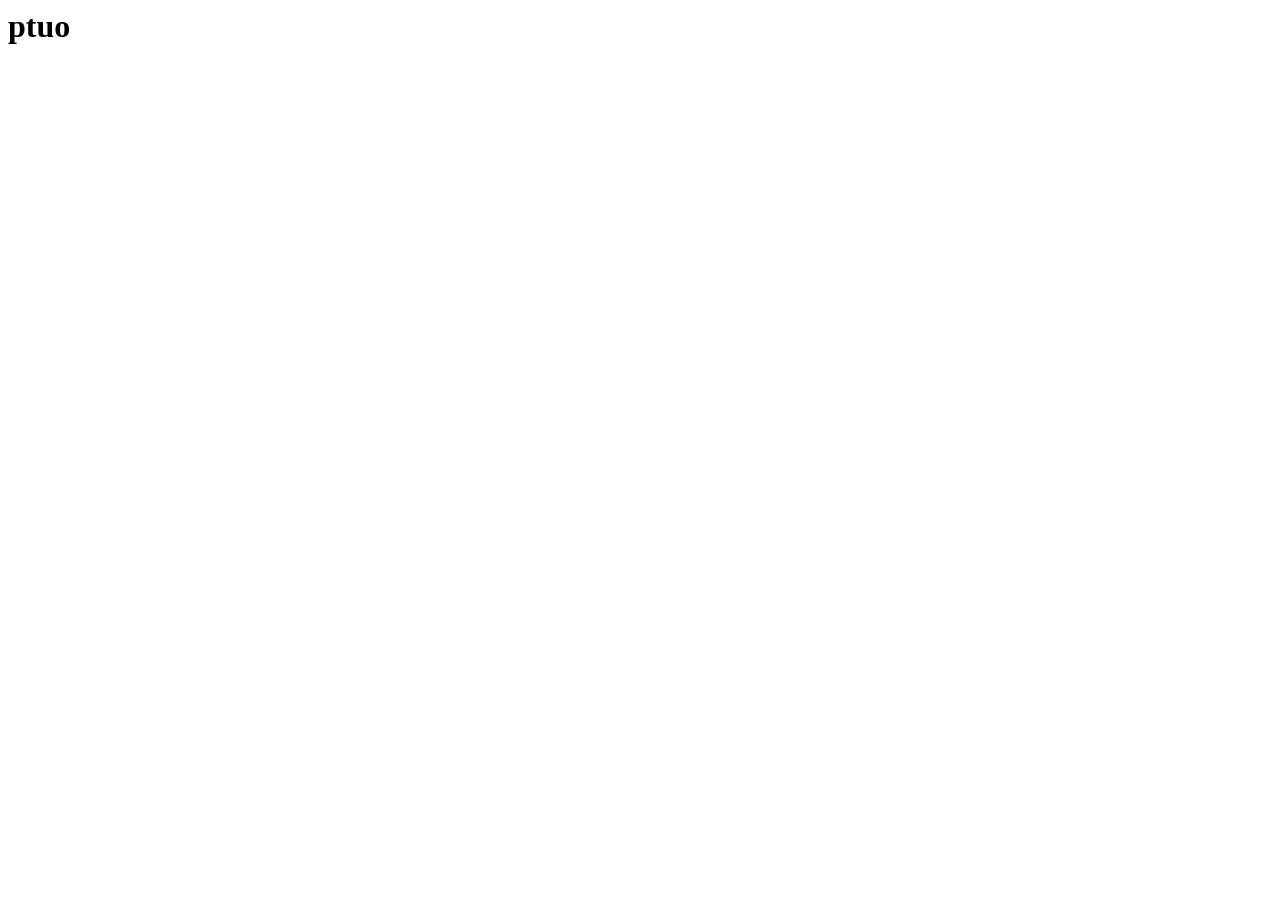
==== src/view/index.html @ b20a2707 "add directory src demo netlify" ====
<html lang="en">
<head>
    <meta charset="UTF-8">
    <meta name="viewport" content="width=device-width, initial-scale=1.0">
    <title>Document</title>
</head>
<body>
    <h1>ptuo</h1>
</body>
</html>
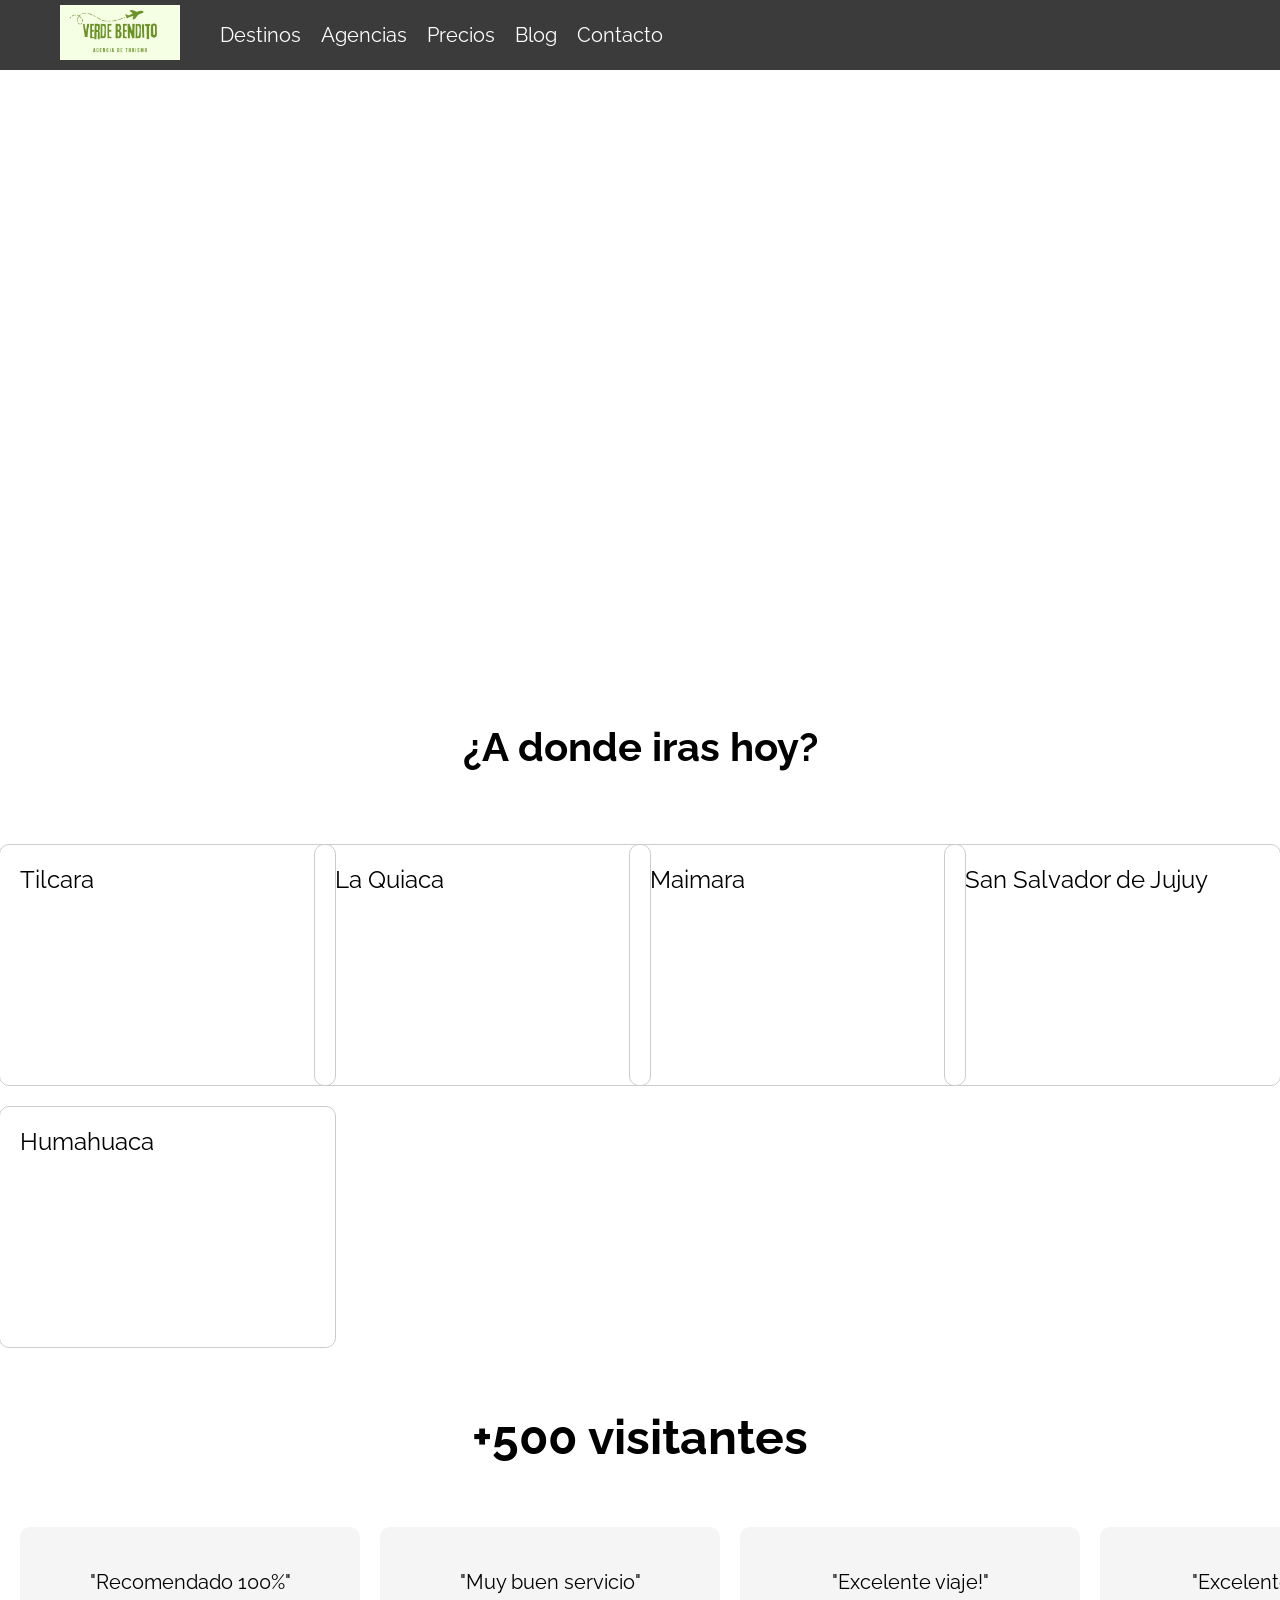
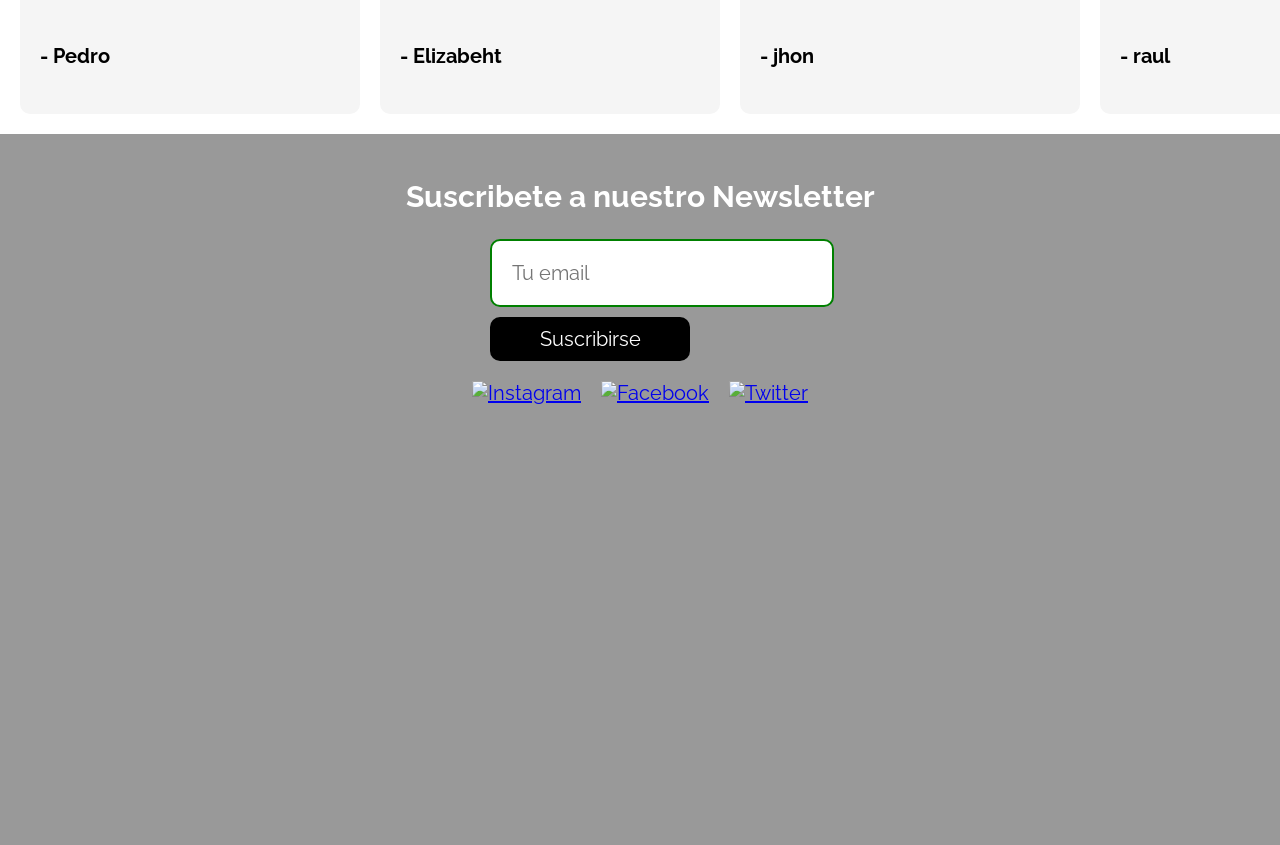
==== commit 5cf28f94: "estructuracion del proyecto" ====
--- a/src/view/index.html
+++ b/src/view/index.html
@@ -1,10 +1,101 @@
-<html lang="en">
+<!DOCTYPE html>
+<html lang="es">
 <head>
-    <meta charset="UTF-8">
-    <meta name="viewport" content="width=device-width, initial-scale=1.0">
-    <title>Document</title>
+  <meta charset="UTF-8">
+  <title>Turismo</title>
+  <link href="https://fonts.googleapis.com/css2?family=Raleway:wght@300;400;700&display=swap" rel="stylesheet">
+  <link rel="stylesheet" href="/css/styles.css">
 </head>
 <body>
-    <h1>ptuo</h1>
+
+<header>
+  <nav>
+    <ul>
+      <li><a href="/src/view/destinos.html">Destinos</a></li>
+      <li><a href="/src/view/agencias.html">Agencias</a></li>
+      <li><a href="/src/view/precios.html">Precios</a></li>
+      <li><a href="/src/view/blog.html">Blog</a></li>
+      <li><a href="/src/view/contacto.html">Contacto</a></li>
+    </ul>
+    <ul>
+      <a href="/src/view/index.html"><img src="/img/logo.jpg" alt="Logo"></a>
+    </ul>
+  </nav>
+</header>
+
+<section class="hero">
+  <video autoplay muted loop id="hero-video">
+    <source src="/video/MEJORES PAISAJES de JUJUY, Argentina 🌈🎨.mp4" type="video/mp4">
+  </video>
+  <div class="texto">
+    <h1>Descubrí nuevos destinos</h1>
+  </div>
+</section>  
+
+<h1 style="display: flex; justify-content: center; padding: 20px;font-size: 40px; background-color: rgba(255, 255, 255, 0.8);">¿A donde iras hoy?</h1>
+
+<section class="destinos">
+  <article class="card" style="background: url(img/tilcara-pukara-052.jpg) center/cover;">Tilcara</article>
+  <article class="card" style="background: url(img/la_quiaca.webp) center/cover;">La Quiaca</article>
+  <article class="card" style="background: url(img/maimara.webp) center/cover;">Maimara</article>
+  <article class="card" style="background: url(img/san_salvador.webp) center/cover;">San Salvador de Jujuy</article>
+  <article style="background: url(img/monumento-icónico-los-héroes-de-la-independencia-conmemoración-las-batallas-por-humahuaca-en-el-cañón-quebrada-está-410572599.webp) center/cover;" class="card">Humahuaca</article>
+</section>
+
+<section class="contador">
+  <h1>+500 visitantes</h1>
+</section>
+
+<section class="testimonios">
+  <div class="carrusel">
+
+    <div class="item">
+      <p>"Recomendado 100%"</p>
+      <h4>- Pedro</h4>
+    </div>
+
+    <div class="item">
+      <p>"Muy buen servicio"</p>
+      <h4>- Elizabeht</h4>
+    </div>
+
+    
+    <div class="item">
+      <p>"Excelente viaje!"</p>
+      <h4>- jhon</h4>
+    </div>
+
+    <div class="item">
+      <p>"Excelente viaje!"</p>
+      <h4>- raul</h4>
+    </div>
+
+    <div class="item">
+      <p>"Muy buen servicio"</p>
+      <h4>- María</h4>
+    </div>
+
+    <div class="item">
+      <p>"Recomendado 100%"</p>
+      <h4>- Pedro</h4>
+    </div>
+
+  </div>
+</section>
+
+<footer>
+  <h2>Suscribete a nuestro Newsletter</h2>
+  <form class="formulario">
+    <input type="email" placeholder="Tu email">
+    <button>Suscribirse</button>
+  </form>
+  <section class="url">
+    <a href="https://instagram.com" target="_blank"><img src="img/instagram.png" alt="Instagram"></a>
+    <a href="https://facebook.com" target="_blank"><img src="img/facebook.png" alt="Facebook"></a>
+    <a href="https://twitter.com" target="_blank"><img src="img/gorjeo.png" alt="Twitter"></a>
+  </section>
+  <iframe src="https://www.google.com/maps/embed?pb=!1m18!1m12!1m3!1d1876050.5916084703!2d-66.11709616572838!3d-23.317875623277903!2m3!1f0!2f0!3f0!3m2!1i1024!2i768!4f13.1!3m3!1m2!1s0x9404a1f6e75c0087%3A0x815e91b230ce4e79!2sJujuy!5e0!3m2!1ses!2sar!4v1776888535115!5m2!1ses!2sar" width="600" height="450" style="border:0;" allowfullscreen="" loading="lazy" referrerpolicy="no-referrer-when-downgrade"></iframe>
+</footer>
+
 </body>
 </html>
--- a/css/styles.css
+++ b/css/styles.css
@@ -0,0 +1,620 @@
+/*.html*/
+body {
+  display: flex;
+  flex-direction: column;
+  margin: 0;
+  background: url(https://tripin.travel/wp-content/uploads/2016/07/foto-purmaJoaquin-Carrillo-1.jpg)
+    center/cover no-repeat fixed;
+  font-family: "Raleway", sans-serif;
+}
+
+header {
+  position: fixed;
+  z-index: 1000;
+  width: 100%;
+  height: 70px;
+  background-color: #3b3b3b;
+  display: flex;
+  justify-content: space-between;
+  align-items: center;
+  padding: 0 20px;
+}
+
+footer {
+  display: flex;
+  flex-direction: column;
+  align-items: center;
+  background: #3b3b3b;
+  color: white;
+  padding: 20px;
+  background: rgba(0, 0, 0, 0.4);
+  font-size: 20px;
+}
+
+footer .url {
+  display: flex;
+  gap: 20px;
+  padding: 20px;
+  justify-content: center;
+}
+
+footer a img {
+  width: 40px;
+}
+
+iframe {
+  width: 100%;
+  height: 400px;
+  border: none;
+}
+
+h2 {
+  font-weight: 700;
+}
+
+/*index*/
+
+nav {
+  position: fixed;
+  display: flex;
+  flex-direction: row-reverse;
+  justify-content: space-evenly;
+  align-items: center;
+}
+
+nav ul {
+  display: flex;
+  list-style: none;
+  gap: 20px;
+}
+
+nav a {
+  text-decoration: none;
+  color: white;
+  font-size: 20px;
+}
+
+img {
+  width: 120px;
+}
+
+.hero {
+  padding-top: 70px;
+  position: relative;
+  height: 600px;
+  overflow: hidden;
+}
+
+#hero-video {
+  width: 100%;
+  height: 100%;
+  object-fit: cover;
+  display: block;
+}
+
+.hero .texto {
+  font-size: 30px;
+  position: absolute;
+  top: 50%;
+  left: 50%;
+  transform: translate(-50%, -50%);
+  color: white;
+}
+
+.destinos {
+  display: grid;
+  justify-items: center;
+  font-size: 1.5rem;
+  grid-template-columns: repeat(4, 1fr);
+  gap: 20px;
+  padding: 20px;
+}
+
+.filtros {
+  display: flex;
+  flex-wrap: wrap;
+  justify-content: center;
+  gap: 20px;
+  margin-top: 100px;
+  background-color: rgba(255, 255, 255, 0.8);
+  padding: 20px;
+  border-radius: 5px;
+}
+
+label {
+  font-size: 1.5rem;
+  color: black;
+}
+
+.card {
+  padding: 20px;
+  border: 1px solid #ccc;
+  transition: 0.3s;
+  width: 100%;
+  height: 200px;
+  object-fit: cover;
+  position: relative;
+  overflow: hidden;
+  perspective: 1000px;
+}
+
+.card:hover {
+  transform: scale(1.1);
+}
+
+.contador {
+  background-color: rgba(255, 255, 255, 0.8);
+  text-align: center;
+  font-size: 2rem;
+  animation:
+    aparecer 2s,
+    crecer 2s steps(10);
+}
+
+@keyframes aparecer {
+  from {
+    opacity: 0;
+  }
+  to {
+    opacity: 1;
+    transform: translateY(0);
+  }
+}
+
+@keyframes crecer {
+  from {
+    width: 0;
+  }
+  to {
+    width: 100%;
+  }
+}
+
+.testimonios {
+  overflow: hidden;
+  padding: 20px;
+}
+
+.carrusel {
+  display: flex;
+  gap: 20px;
+  width: max-content;
+  animation: mover 15s linear infinite;
+}
+
+.carrusel::-webkit-scrollbar {
+  display: none;
+}
+
+@keyframes mover {
+  0% {
+    transform: translateX(0);
+  }
+  50% {
+    transform: translateX(-20%);
+  }
+  100% {
+    transform: translateX(0);
+  }
+}
+
+.item {
+  min-width: 300px;
+  background: #f5f5f5;
+  padding: 20px;
+  border-radius: 10px;
+  scroll-snap-align: center;
+}
+
+.spinner {
+  width: 40px;
+  height: 40px;
+  border: 5px solid gray;
+  border-top: 5px solid black;
+  border-radius: 50%;
+  animation: girar 1s linear infinite;
+  display: none;
+}
+
+@keyframes girar {
+  to {
+    transform: rotate(360deg);
+  }
+}
+
+/*destino*/
+
+.modal {
+  display: none;
+  position: fixed;
+  top: 40%;
+  left: 40%;
+  background: white;
+  padding: 20px;
+  border: 1px solid black;
+}
+
+.modal:target {
+  display: flex;
+}
+
+#todos:checked ~ .contenedor .card {
+  display: block;
+}
+
+#Puna:checked ~ .contenedor .card:not(.Puna) {
+  display: none;
+}
+
+#Valles:checked ~ .contenedor .card:not(.Valles) {
+  display: none;
+}
+
+#Yungas:checked ~ .contenedor .card:not(.Yungas) {
+  display: none;
+}
+
+#Quebrada:checked ~ .contenedor .card:not(.Quebrada) {
+  display: none;
+}
+
+.contenedor {
+  display: grid;
+  grid-template-columns: repeat(4, 1fr);
+  gap: 30px;
+  color: white;
+  padding: 30px;
+  justify-items: center;
+}
+
+.contenedor .card {
+  display: flex;
+  justify-content: space-evenly;
+  font-size: 30px;
+  background-color: rgba(255, 255, 255, 0.8);
+  border-radius: 5px;
+  width: 100%;
+  height: 100%;
+  object-fit: cover;
+  background-size: cover;
+  background-position: center;
+  transition: transform 0.3s;
+  align-items: center;
+}
+
+table {
+  width: 100%;
+  border-collapse: collapse;
+  padding: 30px;
+  background-color: rgba(255, 255, 255, 0.8);
+}
+
+th,
+td {
+  border: 1px solid #ccc;
+  padding: 10px;
+  font-size: 20px;
+}
+
+tr:hover {
+  background: lightgray;
+}
+
+@media (max-width: 600px) {
+  table,
+  thead,
+  tbody,
+  tr,
+  td {
+    display: block;
+  }
+
+  tr {
+    margin-bottom: 10px;
+    border: 1px solid #ccc;
+  }
+}
+
+/*agencias*/
+
+.agencias {
+  display: grid;
+  grid-template-columns: repeat(3, 1fr);
+  gap: 60px;
+  padding: 20px;
+  background-color: rgba(255, 255, 255, 0.8);
+}
+
+.agencias img {
+  width: 100%;
+  height: 100%;
+  object-fit: fill;
+  border-radius: 10px;
+}
+
+.agencias .card {
+  display: flex;
+  flex-direction: column;
+  align-items: center;
+  text-align: center;
+  padding: 20px;
+  border: 2px solid #ccc;
+  border-radius: 10px;
+  transition: 0.3s;
+  width: 100%;
+  height: 200px;
+  object-fit: cover;
+}
+
+.inner {
+  width: 100%;
+  height: 100%;
+  transition: transform 0.6s;
+  transform-style: preserve-3d;
+  position: relative;
+}
+
+.card:hover .inner {
+  transform: rotateY(180deg);
+}
+
+.front,
+.back {
+  font-size: 20px;
+  position: absolute;
+  width: 100%;
+  height: 100%;
+  backface-visibility: hidden;
+}
+
+.back {
+  color: #f5f5f5;
+  transform: rotateY(180deg);
+  background: rgba(0, 0, 0, 0.5);
+}
+
+.rating {
+  direction: rtl;
+}
+
+.rating input {
+  display: none;
+}
+
+.rating label {
+  font-size: 30px;
+  color: gray;
+  cursor: pointer;
+}
+
+.rating input:checked ~ label {
+  color: gold;
+}
+
+/*precios*/
+
+.tabla {
+  width: 80%;
+  background-color: rgba(255, 255, 255, 0.8);
+  border-collapse: collapse;
+  text-align: center;
+  border: 1px solid #ccc;
+  margin: 15px auto 40px;
+  border-radius: 10px;
+}
+
+.tabla th {
+  background: black;
+  color: white;
+}
+
+.tabla th,
+.tabla td {
+  padding: 10px;
+  border: 1px solid #ccc;
+}
+
+.tabla tr:hover {
+  background: lightblue;
+}
+
+.tooltip {
+  position: relative;
+  cursor: pointer;
+}
+
+.tooltip::after {
+  content: attr(data-text);
+  position: absolute;
+  background: black;
+  color: white;
+  padding: 5px;
+  top: 20px;
+  left: 0;
+  white-space: nowrap;
+  opacity: 0;
+  transition: 0.3s;
+}
+
+.tooltip:hover::after {
+  opacity: 1;
+}
+
+.tooltip::after {
+  border-radius: 5px;
+}
+
+/*contacto*/
+
+form {
+  display: flex;
+  flex-direction: column;
+  width: 300px;
+  margin: 0 auto;
+  gap: 10px;
+}
+
+.contacto {
+  display: flex;
+  align-items: center;
+  padding: 120px;
+  background: rgba(255, 254, 254, 0.8);
+  margin: auto;
+  border-radius: 10px;
+  margin-top: 90px;
+  margin-bottom: 40px;
+}
+
+.formulario {
+  display: flex;
+  flex-direction: column;
+  gap: 10px;
+  width: 300px;
+  margin: auto;
+}
+
+h1 {
+  height: 60px;
+  display: flex;
+  justify-content: center;
+  align-items: center;
+  font-family: "Raleway", sans-serif;
+}
+
+h4 {
+  display: flex;
+  align-items: center;
+  font-family: "Raleway", sans-serif;
+  font-size: 20px;
+}
+
+p {
+  display: flex;
+  justify-content: center;
+  align-items: center;
+  height: 70px;
+  margin: 0px;
+  font-size: 20px;
+}
+
+input,
+textarea {
+  padding: 10px;
+  font-family: "Raleway", sans-serif;
+  border-radius: 10px;
+}
+
+.formulario input:valid,
+textarea:valid {
+  border: 2px solid green;
+  font-size: 20px;
+  padding: 20px;
+  width: 100%;
+}
+
+.formulario input:invalid,
+textarea:invalid {
+  border: 2px solid red;
+  padding: 20px;
+  width: 100%;
+  font-size: 20px;
+}
+
+button {
+  font-family: "Raleway", sans-serif;
+  font-size: 20px;
+  padding: 10px;
+  background: black;
+  width: 200px;
+  color: white;
+  border: none;
+  border-radius: 10px;
+  cursor: pointer;
+}
+
+/*blog*/
+
+.blog-container {
+  display: flex;
+  flex-direction: column;
+  padding: 20px;
+}
+
+.blog {
+  display: grid;
+  grid-template-columns: 3fr 1fr;
+  gap: 20px;
+  padding: 20px;
+}
+
+.articulos {
+  display: grid;
+  grid-template-columns: repeat(2, 1fr);
+  gap: 20px;
+}
+
+article {
+  background: white;
+  padding: 10px;
+  border-radius: 10px;
+  overflow: hidden;
+  transition: 0.3s;
+  opacity: 0;
+  transform: translateY(20px);
+  animation: aparecer 1s forwards;
+}
+
+article img {
+  width: 100%;
+  height: 150px;
+  object-fit: cover;
+}
+
+article:hover {
+  transform: scale(1.03);
+}
+
+.sidebar {
+  display: flex;
+  flex-direction: column;
+  gap: 20px;
+  align-items: center;
+  font-size: 20px;
+  background: rgba(255, 255, 255, 0.8);
+  padding: 15px;
+  border-radius: 10px;
+}
+
+#cultural:checked ~ .blog .naturaleza {
+  display: none;
+}
+
+#naturaleza:checked ~ .blog .cultural {
+  display: none;
+}
+
+.comentario {
+  display: flex;
+  gap: 10px;
+  background: #f5f5f5;
+  padding: 10px;
+  margin: 20px;
+}
+
+.avatar {
+  width: 40px;
+  height: 40px;
+  background: url(https://cdn-icons-png.flaticon.com/128/149/149071.png)
+    center/cover no-repeat;
+  border-radius: 50%;
+}
+
+:root {
+  --bg: white;
+  --text: black;
+}
+
+.dark {
+  --bg: black;
+  --text: white;
+}
